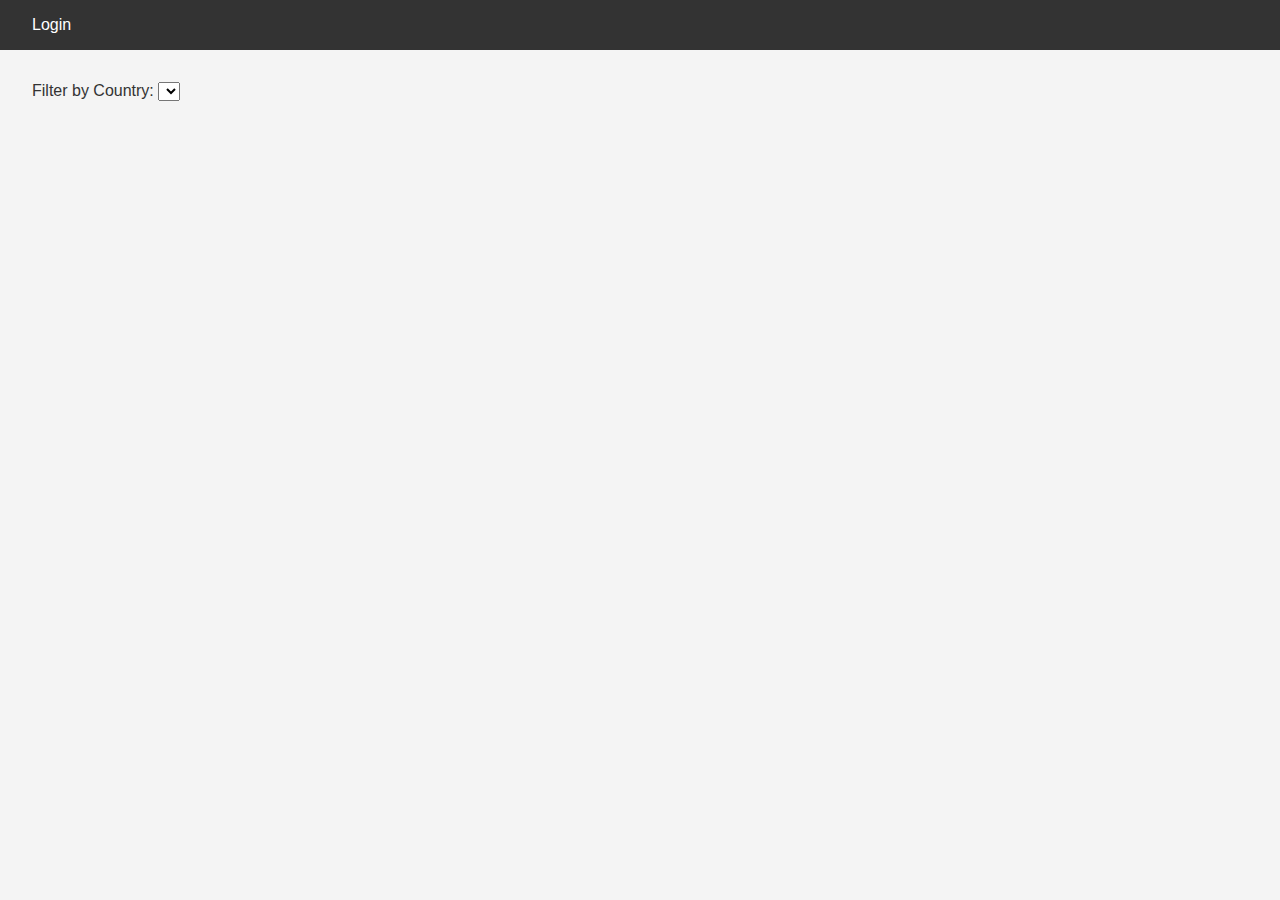
==== index.html @ ead988c9 "created files" ====
<!DOCTYPE html>
<html lang="en">
<head>
    <meta charset="UTF-8">
    <meta name="viewport" content="width=device-width, initial-scale=1.0">
    <title>List of Places</title>
    <link rel="stylesheet" href="styles.css">
</head>
<body>
    <header>
        <nav>
            <a href="login.html" id="login-link">Login</a>
        </nav>
    </header>
    <main>
        <section id="filter">
            <label for="country-filter">Filter by Country:</label>
            <select id="country-filter">
                <!-- Options will be populated dynamically -->
            </select>
        </section>
        <section id="places-list">
            <!-- List of places will be populated dynamically -->
        </section>
    </main>
    <script src="scripts.js"></script>
</body>
</html>
---- styles.css ----
/* 
  This is a SAMPLE File to get you started. Follow the instructions on the project to complete the tasks. 
  You'll probably need to override some of theese styles.
*/

* {
    box-sizing: border-box;
    margin: 0;
    padding: 0;
    font-family: Arial, sans-serif;
}

body {
    background-color: #f4f4f4;
    color: #333;
}

header {
    background-color: #333;
    color: #fff;
    padding: 1rem;
}

nav a {
    color: #fff;
    text-decoration: none;
    margin-left: 1rem;
}

main {
    padding: 2rem;
}
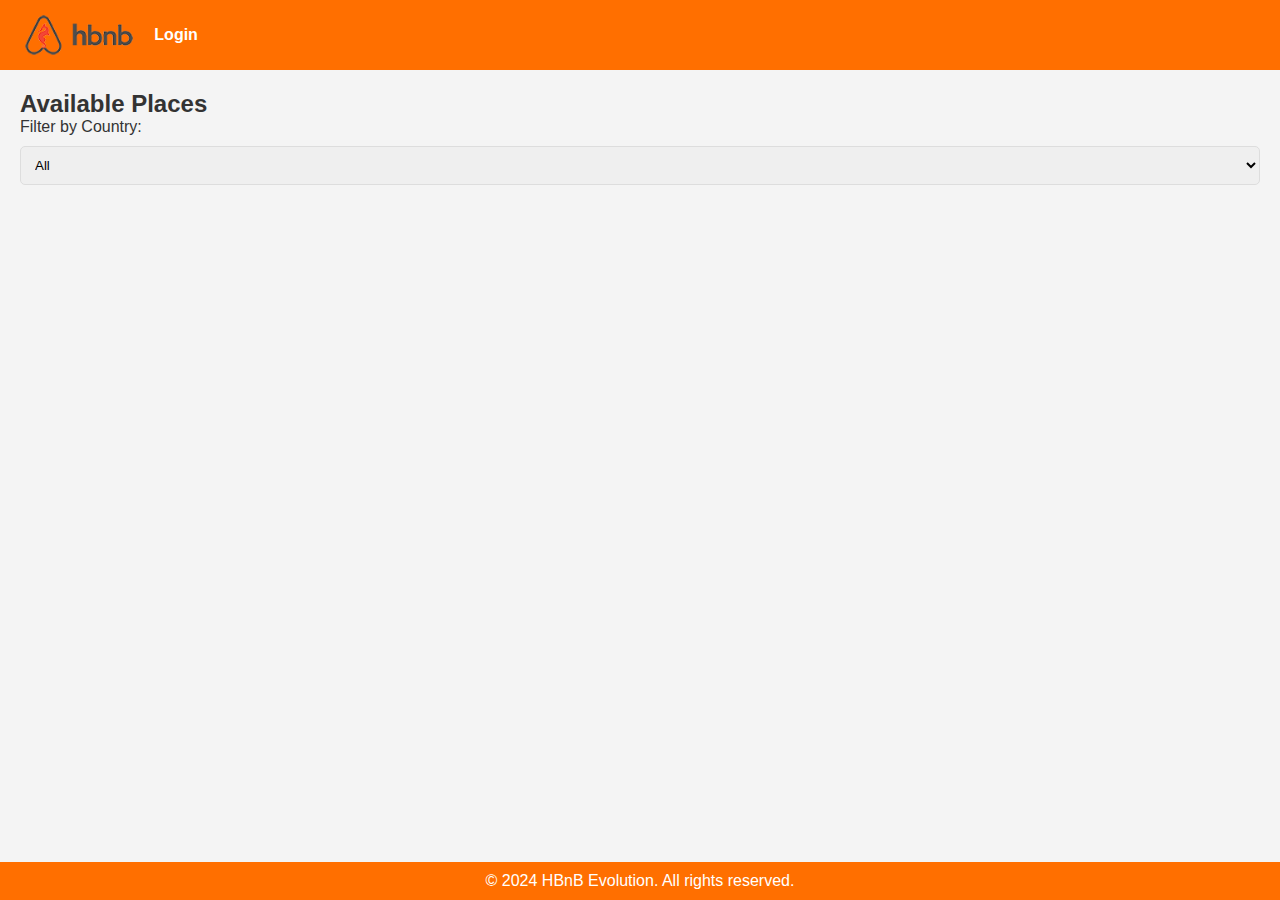
==== commit 258a8bfa: "added" ====
--- a/index.html
+++ b/index.html
@@ -9,20 +9,43 @@
 <body>
     <header>
         <nav>
-            <a href="login.html" id="login-link">Login</a>
+            <img src="./images/logo.png" alt="HBnB Logo" class="logo">
+            <a href="login.html" id="login-link" class="login-button">Login</a>
         </nav>
     </header>
     <main>
         <section id="filter">
+            <div class="title">
+                <h2>Available Places</h2>
+            </div>
             <label for="country-filter">Filter by Country:</label>
             <select id="country-filter">
-                <!-- Options will be populated dynamically -->
+                <option value="all">All</option>
+                <!-- Add more options dynamically -->
             </select>
         </section>
-        <section id="places-list">
+        <section id="places-list" class="places-list">
             <!-- List of places will be populated dynamically -->
         </section>
     </main>
+    <footer>
+        <p>&copy; 2024 HBnB Evolution. All rights reserved.</p>
+    </footer>
     <script src="scripts.js"></script>
 </body>
-</html>+</html>
+
+
+
+
+<!-- <label for="country-filter">Filter by Country:</label>
+<select id="country-filter">
+    <option value="Azerbaijan">Azerbaijan</option>
+    <option value="Russia">Russia</option>
+    <option value="Japan">Japan</option>
+    <option value="Greek">Greek</option>
+    <option value="German">German</option>
+    <option value="USA">USA</option>
+    <option value="Georgia">Georgia</option>
+    <option value="Hungary">Hungary</option>
+</select> -->--- a/styles.css
+++ b/styles.css
@@ -13,12 +13,24 @@
 body {
     background-color: #f4f4f4;
     color: #333;
+    font-family: Arial, sans-serif;
+    margin: 0;
+    padding: 0;
+    box-sizing: border-box;
 }
 
 header {
-    background-color: #333;
-    color: #fff;
-    padding: 1rem;
+    background-color: #ff6f00;
+    padding: 10px 20px;
+    display: flex;
+    justify-content: space-between;
+    align-items: center;
+}
+
+nav{
+    display: flex;
+    justify-content: space-between;
+    align-items: center;
 }
 
 nav a {
@@ -27,6 +39,92 @@
     margin-left: 1rem;
 }
 
+/* main {
+    padding: 2rem;
+} */
+
+.logo {
+    height: 50px;
+}
+
+.login-button {
+    color: white;
+    text-decoration: none;
+    font-weight: bold;
+}
+
 main {
-    padding: 2rem;
+    padding: 20px;
+}
+
+h1 {
+    text-align: center;
+}
+
+.place-card, .review-card, .add-review {
+    border: 1px solid #ddd;
+    border-radius: 10px;
+    padding: 10px;
+    margin: 20px 0;
+}
+
+.place-image {
+    width: 100%;
+    height: auto;
+    border-radius: 10px;
+}
+
+.details-button {
+    display: block;
+    text-align: center;
+    background-color: #ff6f00;
+    color: white;
+    padding: 10px;
+    border-radius: 5px;
+    text-decoration: none;
+    margin-top: 10px;
+}
+
+.place-details {
+    display: flex;
+    flex-direction: column;
+    align-items: center;
+}
+
+.place-image-large {
+    width: 80%;
+    height: auto;
+    border-radius: 10px;
+    margin-bottom: 20px;
+}
+
+.place-info {
+    text-align: left;
+}
+
+footer {
+    background-color: #ff6f00;
+    color: white;
+    text-align: center;
+    padding: 10px;
+    position: absolute;
+    bottom: 0;
+    width: 100%;
+}
+
+textarea, select {
+    width: 100%;
+    padding: 10px;
+    margin: 10px 0;
+    border-radius: 5px;
+    border: 1px solid #ddd;
+}
+
+.submit-button {
+    background-color: #ff6f00;
+    color: white;
+    padding: 10px;
+    border: none;
+    border-radius: 5px;
+    cursor: pointer;
 }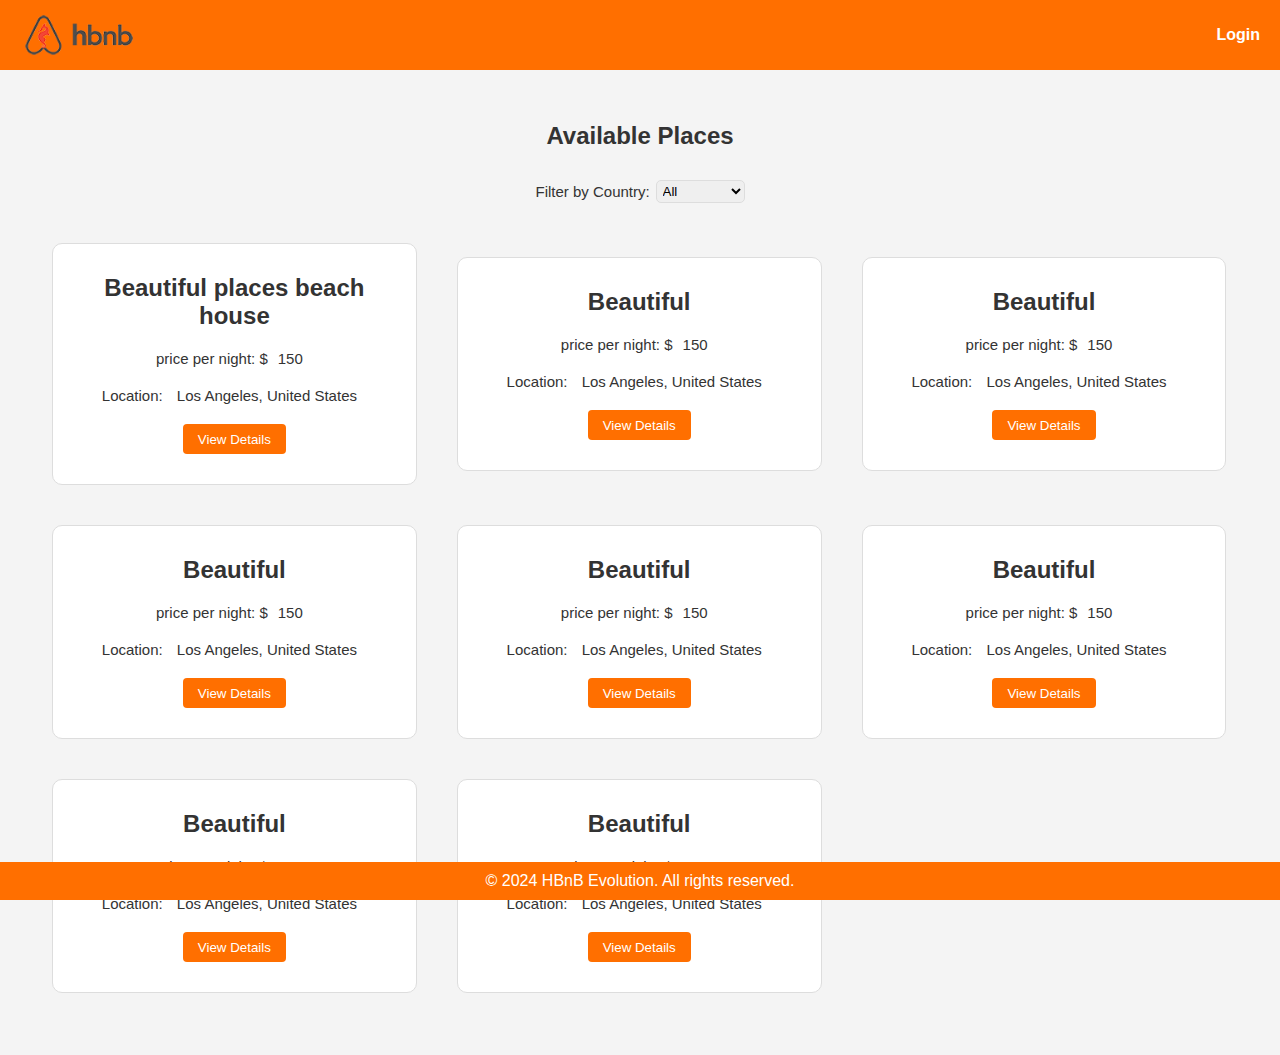
==== commit f1a6af8e: "created index.html" ====
--- a/index.html
+++ b/index.html
@@ -18,14 +18,70 @@
             <div class="title">
                 <h2>Available Places</h2>
             </div>
-            <label for="country-filter">Filter by Country:</label>
-            <select id="country-filter">
-                <option value="all">All</option>
-                <!-- Add more options dynamically -->
-            </select>
+            <div class="select-label">
+                <label for="country-filter">Filter by Country:</label>
+                <select id="country-filter">
+                    <option value="all">All</option>
+                    <option value="Azerbaijan">Azerbaijan</option>
+                    <option value="Russia">Russia</option>
+                    <option value="Japan">Japan</option>
+                    <option value="Greek">Greek</option>
+                    <option value="German">German</option>
+                    <option value="USA">USA</option>
+                    <option value="Georgia">Georgia</option>
+                    <option value="Hungary">Hungary</option>
+                </select>
+            </div>
         </section>
         <section id="places-list" class="places-list">
-            <!-- List of places will be populated dynamically -->
+            <div class="card">
+                <h2>Beautiful places beach house</h2>
+                <p>price per night: $<span>150</span></p>
+                <p>Location: <span>Los Angeles, United States</span></p>
+                <button class="btn">View Details</button>
+            </div>
+            <div class="card">
+                <h2>Beautiful</h2>
+                <p>price per night: $<span>150</span></p>
+                <p>Location: <span>Los Angeles, United States</span></p>
+                <button class="btn">View Details</button>
+            </div>
+            <div class="card">
+                <h2>Beautiful</h2>
+                <p>price per night: $<span>150</span></p>
+                <p>Location: <span>Los Angeles, United States</span></p>
+                <button class="btn">View Details</button>
+            </div>
+            <div class="card">
+                <h2>Beautiful</h2>
+                <p>price per night: $<span>150</span></p>
+                <p>Location: <span>Los Angeles, United States</span></p>
+                <button class="btn">View Details</button>
+            </div>
+            <div class="card">
+                <h2>Beautiful</h2>
+                <p>price per night: $<span>150</span></p>
+                <p>Location: <span>Los Angeles, United States</span></p>
+                <button class="btn">View Details</button>
+            </div>
+            <div class="card">
+                <h2>Beautiful</h2>
+                <p>price per night: $<span>150</span></p>
+                <p>Location: <span>Los Angeles, United States</span></p>
+                <button class="btn">View Details</button>
+            </div>
+            <div class="card">
+                <h2>Beautiful</h2>
+                <p>price per night: $<span>150</span></p>
+                <p>Location: <span>Los Angeles, United States</span></p>
+                <button class="btn">View Details</button>
+            </div>
+            <div class="card">
+                <h2>Beautiful</h2>
+                <p>price per night: $<span>150</span></p>
+                <p>Location: <span>Los Angeles, United States</span></p>
+                <button class="btn">View Details</button>
+            </div>
         </section>
     </main>
     <footer>
--- a/styles.css
+++ b/styles.css
@@ -28,6 +28,8 @@
 }
 
 nav{
+    width: 100%;
+    /* padding: 0 10px; */
     display: flex;
     justify-content: space-between;
     align-items: center;
@@ -39,10 +41,6 @@
     margin-left: 1rem;
 }
 
-/* main {
-    padding: 2rem;
-} */
-
 .logo {
     height: 50px;
 }
@@ -54,7 +52,8 @@
 }
 
 main {
-    padding: 20px;
+    /* padding: 20px; */
+    padding: 2rem;
 }
 
 h1 {
@@ -112,9 +111,37 @@
     width: 100%;
 }
 
+/* ---------------------- */
+
+#filter{
+    display: flex;
+    flex-direction: column;
+    justify-content: center;
+    align-items: center;
+}
+
+
+.title{
+    display: flex;
+    justify-content: center;
+    align-items: center;
+    margin: 20px;
+}
+
+.select-label{
+    display: flex;
+    justify-content: center;
+    align-items: center;
+    width: 600px;
+}
+
+label{
+    width: 20%;
+    font-size: 15px;
+}
+
 textarea, select {
-    width: 100%;
-    padding: 10px;
+    padding: 2px;
     margin: 10px 0;
     border-radius: 5px;
     border: 1px solid #ddd;
@@ -127,4 +154,52 @@
     border: none;
     border-radius: 5px;
     cursor: pointer;
+}
+
+
+.places-list{
+    padding: 10px 0;
+    display: flex;
+    justify-content: flex-start;
+    align-items: center;
+    flex-wrap: wrap;
+}
+
+.places-list .card{
+    background-color: white;
+    padding: 20px;
+    border: 1px solid #ddd;
+    border-radius: 10px;
+    width: 30%;
+    margin: 20px;
+    display: flex;
+    flex-direction: column;
+    justify-content: center;
+    align-items: center;
+}
+
+.card *{
+    flex-direction: column;
+    justify-content: center;
+    align-items: center;
+    /* width: 80%; */
+    text-align: center;
+    margin: 10px;
+}
+
+.card p, span{
+    font-size: 15px;
+}
+
+.btn{
+    background-color: #ff6f00;
+    border: none;
+    border-radius: 4px;
+    height: 20px;
+    min-width: min-content;
+    padding: 15px;
+    display: flex;
+    justify-content: center;
+    align-items: center;
+    color: white;
 }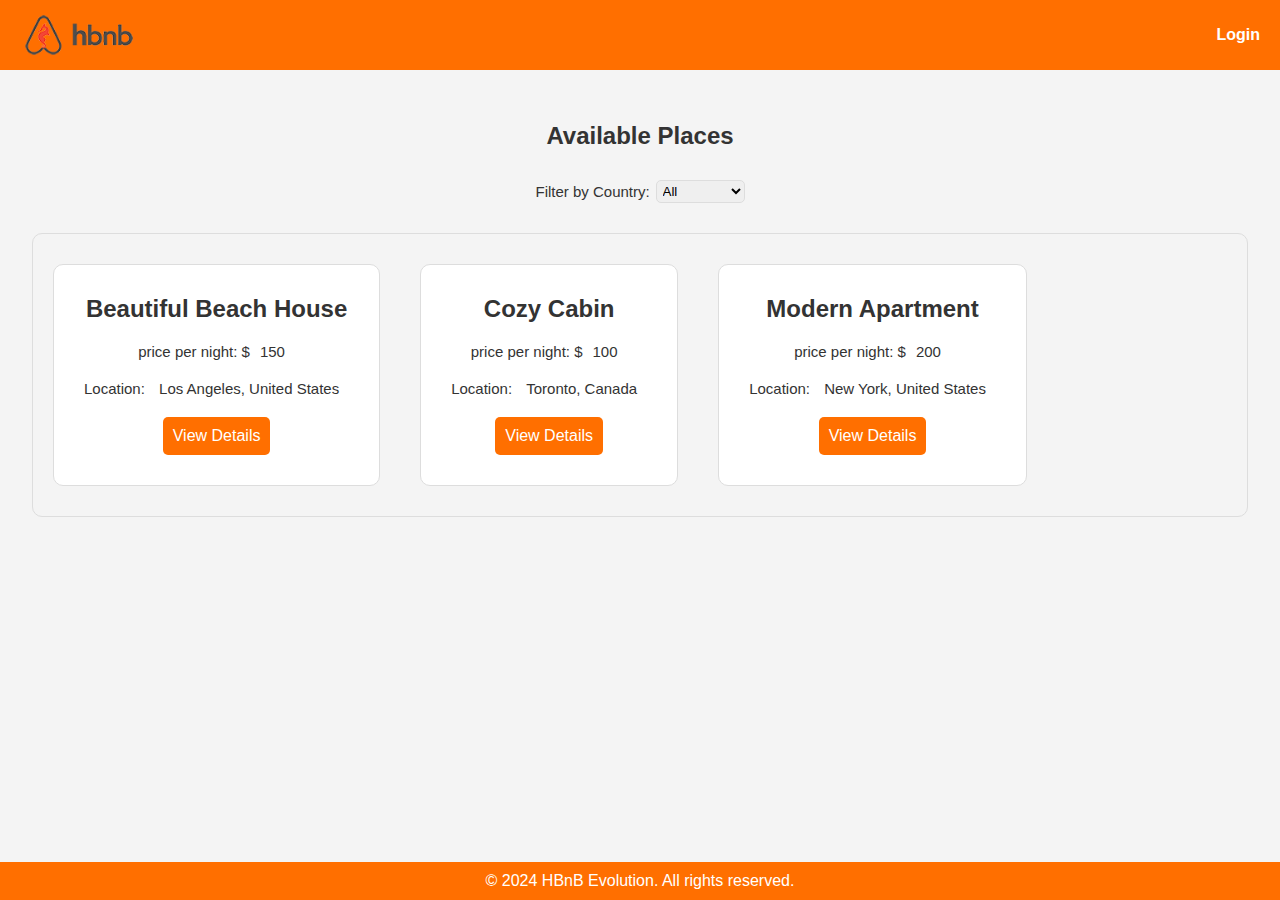
==== commit 63608a66: "written js" ====
--- a/index.html
+++ b/index.html
@@ -34,54 +34,25 @@
             </div>
         </section>
         <section id="places-list" class="places-list">
-            <div class="card">
+            <!-- <div class="card">
                 <h2>Beautiful places beach house</h2>
                 <p>price per night: $<span>150</span></p>
                 <p>Location: <span>Los Angeles, United States</span></p>
-                <button class="btn">View Details</button>
+                <a href="${place.detailsUrl}" class="details-button">View Details</a>
             </div>
             <div class="card">
                 <h2>Beautiful</h2>
                 <p>price per night: $<span>150</span></p>
                 <p>Location: <span>Los Angeles, United States</span></p>
-                <button class="btn">View Details</button>
+                <a href="${place.detailsUrl}" class="details-button">View Details</a>
             </div>
             <div class="card">
                 <h2>Beautiful</h2>
                 <p>price per night: $<span>150</span></p>
                 <p>Location: <span>Los Angeles, United States</span></p>
-                <button class="btn">View Details</button>
-            </div>
-            <div class="card">
-                <h2>Beautiful</h2>
-                <p>price per night: $<span>150</span></p>
-                <p>Location: <span>Los Angeles, United States</span></p>
-                <button class="btn">View Details</button>
-            </div>
-            <div class="card">
-                <h2>Beautiful</h2>
-                <p>price per night: $<span>150</span></p>
-                <p>Location: <span>Los Angeles, United States</span></p>
-                <button class="btn">View Details</button>
-            </div>
-            <div class="card">
-                <h2>Beautiful</h2>
-                <p>price per night: $<span>150</span></p>
-                <p>Location: <span>Los Angeles, United States</span></p>
-                <button class="btn">View Details</button>
-            </div>
-            <div class="card">
-                <h2>Beautiful</h2>
-                <p>price per night: $<span>150</span></p>
-                <p>Location: <span>Los Angeles, United States</span></p>
-                <button class="btn">View Details</button>
-            </div>
-            <div class="card">
-                <h2>Beautiful</h2>
-                <p>price per night: $<span>150</span></p>
-                <p>Location: <span>Los Angeles, United States</span></p>
-                <button class="btn">View Details</button>
-            </div>
+                <a href="${place.detailsUrl}" class="details-button">View Details</a>
+            </div> -->
+            
         </section>
     </main>
     <footer>
--- a/styles.css
+++ b/styles.css
@@ -60,10 +60,23 @@
     text-align: center;
 }
 
+main h1{
+    margin: 20px 0;
+}
+
 .place-card, .review-card, .add-review {
     border: 1px solid #ddd;
     border-radius: 10px;
     padding: 10px;
+    margin: 20px 0;
+}
+
+.add-review form{
+    display: flex;
+    flex-direction: column;
+}
+
+.add-review h2{
     margin: 20px 0;
 }
 
@@ -88,6 +101,26 @@
     display: flex;
     flex-direction: column;
     align-items: center;
+    padding: 30px;
+    box-shadow: 0 0 10px #ddd;
+    border-radius: 10px;
+    background-color: white;
+}
+
+.place-details *{
+    margin: 15px;
+    text-align: center;
+}
+
+.review-card{
+    box-shadow: 0 0 10px #ddd;
+    border-radius: 10px;
+    background-color: white;
+    padding: 30px;
+}
+
+.review-card *{
+    margin: 15px 0;
 }
 
 .place-image-large {
@@ -106,7 +139,7 @@
     color: white;
     text-align: center;
     padding: 10px;
-    position: absolute;
+    position: fixed;
     bottom: 0;
     width: 100%;
 }
@@ -170,7 +203,7 @@
     padding: 20px;
     border: 1px solid #ddd;
     border-radius: 10px;
-    width: 30%;
+    /* width: 30%; */
     margin: 20px;
     display: flex;
     flex-direction: column;
@@ -202,4 +235,5 @@
     justify-content: center;
     align-items: center;
     color: white;
-}+}
+
